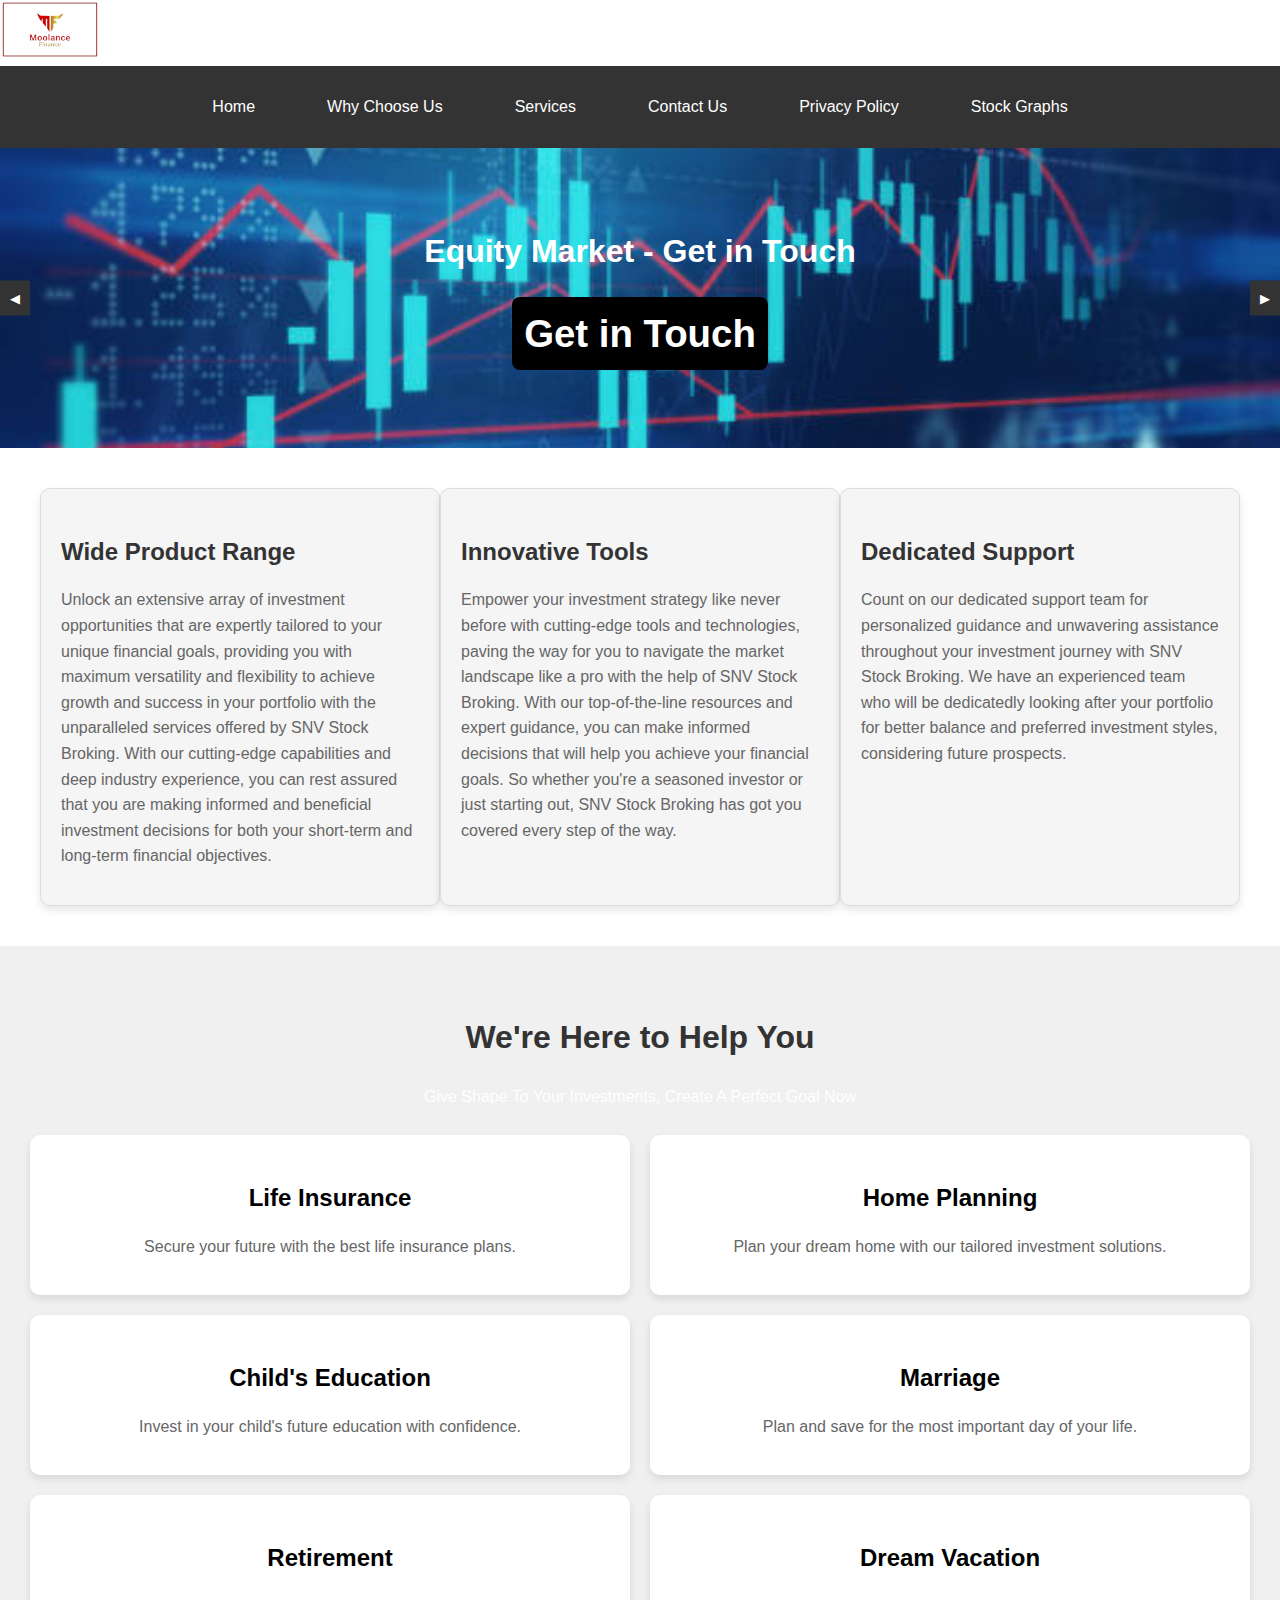
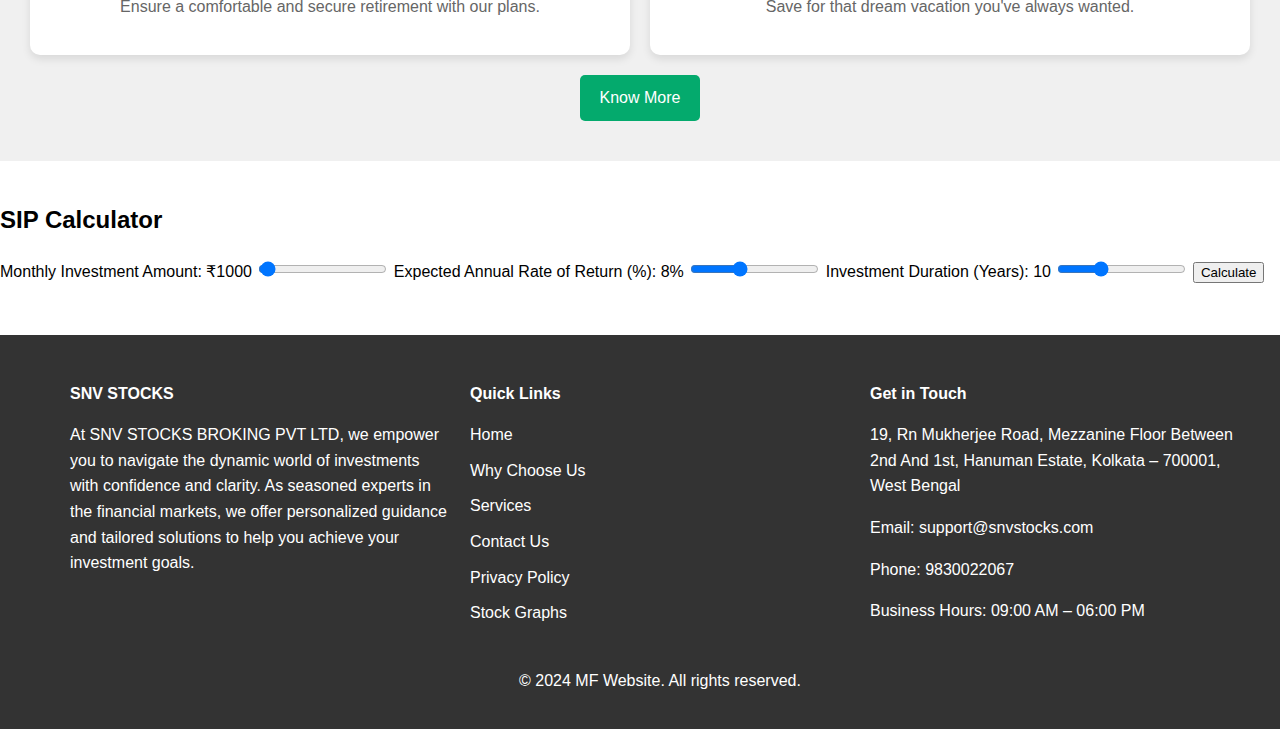
==== index.html @ a6ab87f5 "Add files via upload" ====
<!DOCTYPE html>
<html lang="en">
<head>
    <meta charset="UTF-8">
    <meta name="viewport" content="width=device-width, initial-scale=1.0">
    <title>MF Website - Home</title>
    <link rel="stylesheet" href="css/styles.css">
    <style>
        /* Remove any padding/margin from the body and main content */
        body, html {
            margin: 0;
            padding: 0;
        }

        /* Navigation styling */
        nav ul {
            list-style-type: none;
            margin: 0;
            padding: 0;
            display: flex;
            justify-content: center;
            background-color: #333;
        }

        nav ul li {
            padding: 14px 20px;
        }

        nav ul li a {
            color: white;
            text-decoration: none;
            font-size: 16px;
        }

        nav ul li a:hover {
            background-color: #575757;
        }

        /* Carousel section - Full width and right below the navbar */
        .carousel {
            position: relative;
            background-image: url('IMAGES/home_page_image.jpg');
            background-size: cover; /* Ensure the image covers the entire carousel */
            background-position: center; /* Center the image */
            width: 100%;
            height: 300px; /* Height remains unchanged */
            color: white;
            text-align: center;
            display: flex;
            justify-content: center;
            align-items: center;
            font-size: 2em;
            margin: 0; /* Ensures there's no margin between carousel and navbar */
            padding: 0;
            font-weight: bold;
        }

        .carousel-content {
            display: none;
            width: 100%;
            text-align: center;
            background-color: rgba(0, 0, 0, 0);
        }

        .carousel-content.active {
            display: block;
        }

        /* Buttons for carousel navigation */
        .carousel-button {
            position: absolute;
            top: 50%;
            transform: translateY(-50%);
            background-color: #333;
            color: white;
            border: none;
            padding: 10px;
            cursor: pointer;
        }

        .carousel-button.prev {
            left: 0;
        }

        .carousel-button.next {
            right: 0;
        }

        /* Get in touch button styling */
        .get-in-touch-btn {
            display: inline-block;
            margin-top: 20px;
            padding: 6px 12px;
            background-color: black;
            color: white;
            text-decoration: none;
            font-size: 1.2em;
            border-radius: 8px;
            transition: background-color 0.3s ease;
        }

        .get-in-touch-btn:hover {
            background-color: #028a57;
        }

        /* Feature boxes below the carousel */
        .feature-boxes {
            display: flex;
            justify-content: space-between;
            margin: 40px auto;
            padding: 0 20px;
            max-width: 1200px; /* Set the maximum width for better alignment */
        }

        .feature-boxes .box {
            background-color: #f5f5f5;
            border: 1px solid #ddd;
            border-radius: 10px;
            padding: 20px;
            width: 30%;
            box-shadow: 0 4px 8px rgba(0, 0, 0, 0.1);
            transition: transform 0.3s ease;
        }

        .feature-boxes .box:hover {
            transform: translateY(-5px);
        }

        .feature-boxes h3 {
            font-size: 1.5em;
            color: #333;
            margin-bottom: 15px;
        }

        .feature-boxes p {
            font-size: 1em;
            line-height: 1.6;
            color: #666;
        }

        /* New section for investment goals */
        .investment-goals {
            text-align: center;
            background-color: #f0f0f0;
            padding: 40px 20px;
            margin: 40px auto;
        }

        .investment-goals h2 {
            font-size: 2em;
            margin-bottom: 20px;
            color: #333;
        }

        .goals-list {
            display: flex;
            justify-content: space-around;
            flex-wrap: wrap;
        }

        .goals-list div {
            flex: 1 1 30%;
            background-color: white;
            border-radius: 10px;
            margin: 10px;
            padding: 20px;
            box-shadow: 0 4px 8px rgba(0, 0, 0, 0.1);
        }

        .goals-list div:hover {
            transform: translateY(-5px);
        }

        .goals-list h3 {
            font-size: 1.5em;
            margin-bottom: 10px;
        }

        .goals-list p {
            font-size: 1em;
            color: #666;
        }

        .know-more-btn {
            display: inline-block;
            margin-top: 10px;
            padding: 10px 20px;
            background-color: #04AA6D;
            color: white;
            text-decoration: none;
            border-radius: 5px;
            transition: background-color 0.3s ease;
        }

        .know-more-btn:hover {
            background-color: #028a57;
        }

            /* Footer styling */
footer {
    background-color: #333;
    color: white; /* Set footer text color to white */
    padding: 20px;
    text-align: center;
    position: relative;
    width: 100%;
    margin-top: 50px; /* Add spacing above the footer */
}

.footer-container {
    display: flex;
    justify-content: space-between;
    flex-wrap: wrap;
    max-width: 1200px;
    margin: 0 auto;
}

.footer-about, .footer-quick-links, .footer-contact {
    flex: 1;
    min-width: 250px;
    margin: 10px;
    text-align: left;
}

.footer-about p {
    margin-bottom: 10px;
}

.footer-quick-links ul {
    list-style-type: none;
    padding: 0;
}

.footer-quick-links ul li {
    margin-bottom: 10px;
}

.footer-quick-links ul li a {
    color: white; /* Ensure links in the footer are white */
    text-decoration: none;
}

.footer-quick-links ul li a:hover {
    text-decoration: underline;
}

.footer-contact a {
    color: white; /* Ensure links in the footer are white */
    text-decoration: none;
}

.footer-contact a:hover {
    text-decoration: underline;
}

header {
  display: flex;
  flex-direction: column; /* Stack children vertically */
  align-items: flex-start; /* Align items to the left */
  padding: 0px; /* Optional: add some padding */
}

.logo {
  margin-bottom: 0; /* Space between logo and nav */
}

.logo img {
  width: 100px; /* Adjust logo size */
  height: auto; /* Maintain aspect ratio */
}

        
/* Adjust for small screens */
@media (max-width: 768px) {
    .footer-container {
        flex-direction: column;
        align-items: center;
    }
}

    </style>
</head>
<body>
    <header>
        <div class="logo">
        <img src="/IMAGES/images.jpg" alt="Logo"> <!-- Adjust height as needed -->
        </div>   
        <nav>
            <ul>
                <li><a href="index.html">Home</a></li>
                <li><a href="why-choose-us.html">Why Choose Us</a></li>
                <li><a href="services.html">Services</a></li>
                <li><a href="contact.html">Contact Us</a></li>
                <li><a href="privacy-policy.html">Privacy Policy</a></li>
                <li><a href="graphs.html">Stock Graphs</a></li>
            </ul>
        </nav>
    </header>

    <!-- Carousel -->
    <div class="carousel">
        <div class="carousel-content active">
            Equity Market - Get in Touch
            <br>
            <a href="contact.html" class="get-in-touch-btn">Get in Touch</a>
        </div>
        <div class="carousel-content">
            Bond Market - Get in Touch
            <br>
            <a href="contact.html" class="get-in-touch-btn">Get in Touch</a>
        </div>
        <div class="carousel-content">
            Mutual Fund - Get in Touch
            <br>
            <a href="contact.html" class="get-in-touch-btn">Get in Touch</a>
        </div>
        <div class="carousel-content">
            Let's Build Wealth - Get in Touch
            <br>
            <a href="contact.html" class="get-in-touch-btn">Get in Touch</a>
        </div>
        <button class="carousel-button prev" onclick="prevSlide()">&#9664;</button>
        <button class="carousel-button next" onclick="nextSlide()">&#9654;</button>
    </div>

    <!-- Feature Boxes -->
    <div class="feature-boxes">
        <div class="box">
            <h3>Wide Product Range</h3>
            <p>Unlock an extensive array of investment opportunities that are expertly tailored to your unique financial goals, providing you with maximum versatility and flexibility to achieve growth and success in your portfolio with the unparalleled services offered by SNV Stock Broking. With our cutting-edge capabilities and deep industry experience, you can rest assured that you are making informed and beneficial investment decisions for both your short-term and long-term financial objectives.</p>
        </div>
        <div class="box">
            <h3>Innovative Tools</h3>
            <p>Empower your investment strategy like never before with cutting-edge tools and technologies, paving the way for you to navigate the market landscape like a pro with the help of SNV Stock Broking. With our top-of-the-line resources and expert guidance, you can make informed decisions that will help you achieve your financial goals. So whether you're a seasoned investor or just starting out, SNV Stock Broking has got you covered every step of the way.</p>
        </div>
        <div class="box">
            <h3>Dedicated Support</h3>
            <p>Count on our dedicated support team for personalized guidance and unwavering assistance throughout your investment journey with SNV Stock Broking. We have an experienced team who will be dedicatedly looking after your portfolio for better balance and preferred investment styles, considering future prospects.</p>
        </div>
    </div>

    <!-- New Investment Goals Section -->
    <div class="investment-goals">
        <h2>We're Here to Help You</h2>
        <p>Give Shape To Your Investments, Create A Perfect Goal Now</p>
        <div class="goals-list">
            <div>
                <h3>Life Insurance</h3>
                <p>Secure your future with the best life insurance plans.</p>
            </div>
            <div>
                <h3>Home Planning</h3>
                <p>Plan your dream home with our tailored investment solutions.</p>
            </div>
            <div>
                <h3>Child's Education</h3>
                <p>Invest in your child's future education with confidence.</p>
            </div>
            <div>
                <h3>Marriage</h3>
                <p>Plan and save for the most important day of your life.</p>
            </div>
            <div>
                <h3>Retirement</h3>
                <p>Ensure a comfortable and secure retirement with our plans.</p>
            </div>
            <div>
                <h3>Dream Vacation</h3>
                <p>Save for that dream vacation you've always wanted.</p>
            </div>
        </div>
        <a href="contact.html" class="know-more-btn">Know More</a>
    </div>

    <!-- SIP Calculator -->
    <div class="sip-calculator">
        <h2>SIP Calculator</h2>
        <form id="sip-form">
            <label for="amount">Monthly Investment Amount: ₹<span id="amount-value">1000</span></label>
            <input type="range" id="amount" min="500" max="50000" value="1000" step="100" oninput="updateAmountValue()" required>

            <label for="rate">Expected Annual Rate of Return (%): <span id="rate-value">8</span>%</label>
            <input type="range" id="rate" min="1" max="20" value="8" step="0.1" oninput="updateRateValue()" required>

            <label for="years">Investment Duration (Years): <span id="years-value">10</span></label>
            <input type="range" id="years" min="1" max="30" value="10" step="1" oninput="updateYearsValue()" required>

            <button type="button" onclick="calculateSIP()">Calculate</button>
            <div class="result" id="sip-result"></div>
        </form>
    </div>

    <!-- Footer -->
<footer>
    <div class="footer-container">
        <div class="footer-about">
            <p><strong>SNV STOCKS</strong></p>
            <p>At SNV STOCKS BROKING PVT LTD, we empower you to navigate the dynamic world of investments with confidence and clarity. As seasoned experts in the financial markets, we offer personalized guidance and tailored solutions to help you achieve your investment goals.</p>
        </div>
        <div class="footer-quick-links">
            <p><strong>Quick Links</strong></p>
            <ul>
                <li><a href="index.html">Home</a></li>
                <li><a href="why-choose-us.html">Why Choose Us</a></li>
                <li><a href="services.html">Services</a></li>
                <li><a href="contact.html">Contact Us</a></li>
                <li><a href="privacy-policy.html">Privacy Policy</a></li>
                <li><a href="graphs.html">Stock Graphs</a></li>
            </ul>
        </div>
        <div class="footer-contact">
            <p><strong>Get in Touch</strong></p>
            <p>19, Rn Mukherjee Road, Mezzanine Floor Between 2nd And 1st, Hanuman Estate, Kolkata – 700001, West Bengal</p>
            <p>Email: <a href="mailto:support@snvstocks.com">support@snvstocks.com</a></p>
            <p>Phone: <a href="tel:9830022067">9830022067</a></p>
            <p>Business Hours: 09:00 AM – 06:00 PM</p>
        </div>
    </div>
    <p>&copy; 2024 MF Website. All rights reserved.</p>
</footer>

    <script>
        function updateAmountValue() {
            document.getElementById('amount-value').innerText = document.getElementById('amount').value;
        }

        function updateRateValue() {
            document.getElementById('rate-value').innerText = document.getElementById('rate').value;
        }

        function updateYearsValue() {
            document.getElementById('years-value').innerText = document.getElementById('years').value;
        }

        function calculateSIP() {
            const amount = parseFloat(document.getElementById('amount').value);
            const rate = parseFloat(document.getElementById('rate').value) / 100 / 12;
            const years = parseInt(document.getElementById('years').value);
            const months = years * 12;

            let futureValue = 0;
            for (let i = 0; i < months; i++) {
                futureValue = (futureValue + amount) * (1 + rate);
            }

            document.getElementById('sip-result').innerHTML = `Future Value: ₹${futureValue.toFixed(2)}`;
        }

        // Carousel functionality
        let slideIndex = 0;

        function showSlide(index) {
            const slides = document.getElementsByClassName('carousel-content');
            if (index >= slides.length) slideIndex = 0;
            if (index < 0) slideIndex = slides.length - 1;
            for (let slide of slides) {
                slide.classList.remove('active');
            }
            slides[slideIndex].classList.add('active');
        }

        function nextSlide() {
            showSlide(++slideIndex);
        }

        function prevSlide() {
            showSlide(--slideIndex);
        }

        // Initialize carousel
        showSlide(slideIndex);
        setInterval(nextSlide, 5000); // Change slide every 5 seconds
    </script>
</body>
</html>
---- css/styles.css ----
body {
  font-family: Arial, sans-serif;
  margin: 0;
  padding: 0;
  line-height: 1.6;
  background-color: white;
}

.qqw {
  /* background-image: url('../images/second_bg.jpg'); */
  
  /* Center the background */
  background-position: center;
  
  /* Make sure the image doesn't repeat */
  background-repeat: no-repeat;
  
  /* Scale the image to cover the entire background */
  background-size: cover;
  
  /* Ensure the whole viewport is used */
  height: 100vh;
  margin: 0;
}

nav {
  padding-top: 0px;
  width: 100%;
}

nav ul {
  list-style-type: none;
  margin: 0;
  padding: 0;
  overflow: hidden;
  background-color: #2813cb; /* Dark background for navigation */
}

nav ul li {
  float: left;
}

nav ul li a {
  display: block;
  color: white;
  text-align: center;
  padding: 14px 16px;
  text-decoration: none;
}

nav li a:hover:not(.active) {
  background-color: #111;
}

.active {
  background-color: #04AA6D;
}


@keyframes scrollText {
  0% {
    right: 100%;  /* Start outside the right edge */
  }
  100% {
    right: 0%;  /* Move completely to the left */
  }
}

/* Logo styles to position it above the nav bar */

header {
    display: flex;
    flex-direction: column; /* Stack children vertically */
    align-items: center; /* Center the logo and navbar */
}


/* Main content styling */
main {
  padding: 20px;
  color: white;
}

/* Footer styling */
footer {
  background-color: black;
  color: #fff;
  text-align: center;
  padding: 10px;
  position: fixed;
  bottom: 0;
  width: 100%;
}

p {
  color: white;
}
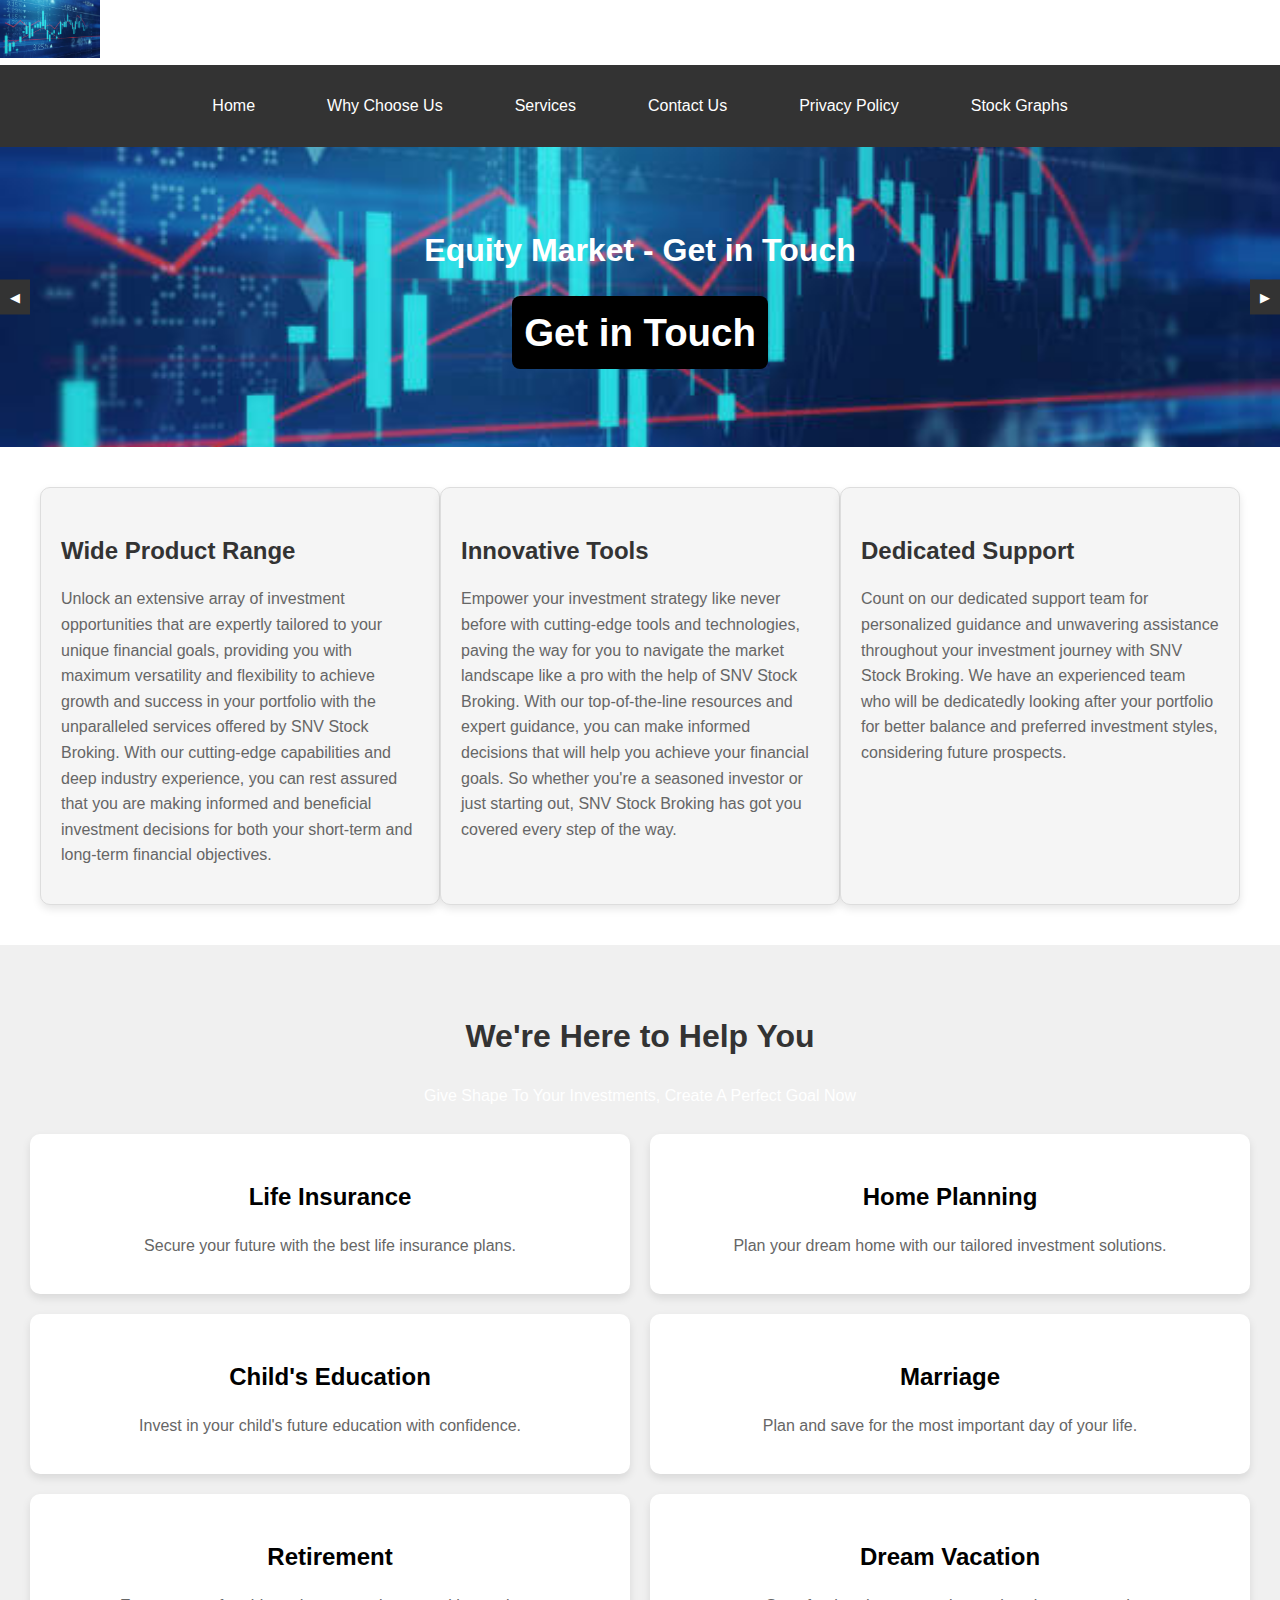
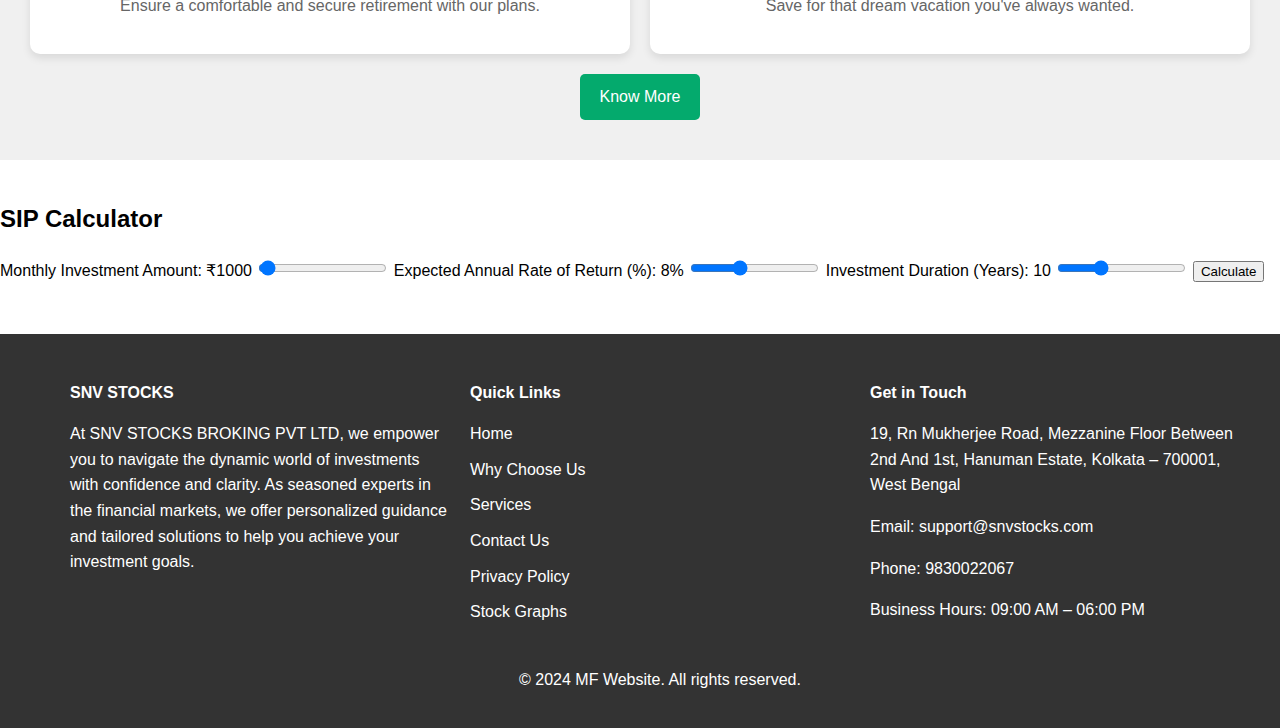
==== commit 59b3d740: "Update index.html" ====
--- a/index.html
+++ b/index.html
@@ -283,7 +283,7 @@
 <body>
     <header>
         <div class="logo">
-        <img src="/IMAGES/images.jpg" alt="Logo"> <!-- Adjust height as needed -->
+        <img src="/IMAGES/home_page_image.jpg" alt="Logo"> <!-- Adjust height as needed -->
         </div>   
         <nav>
             <ul>
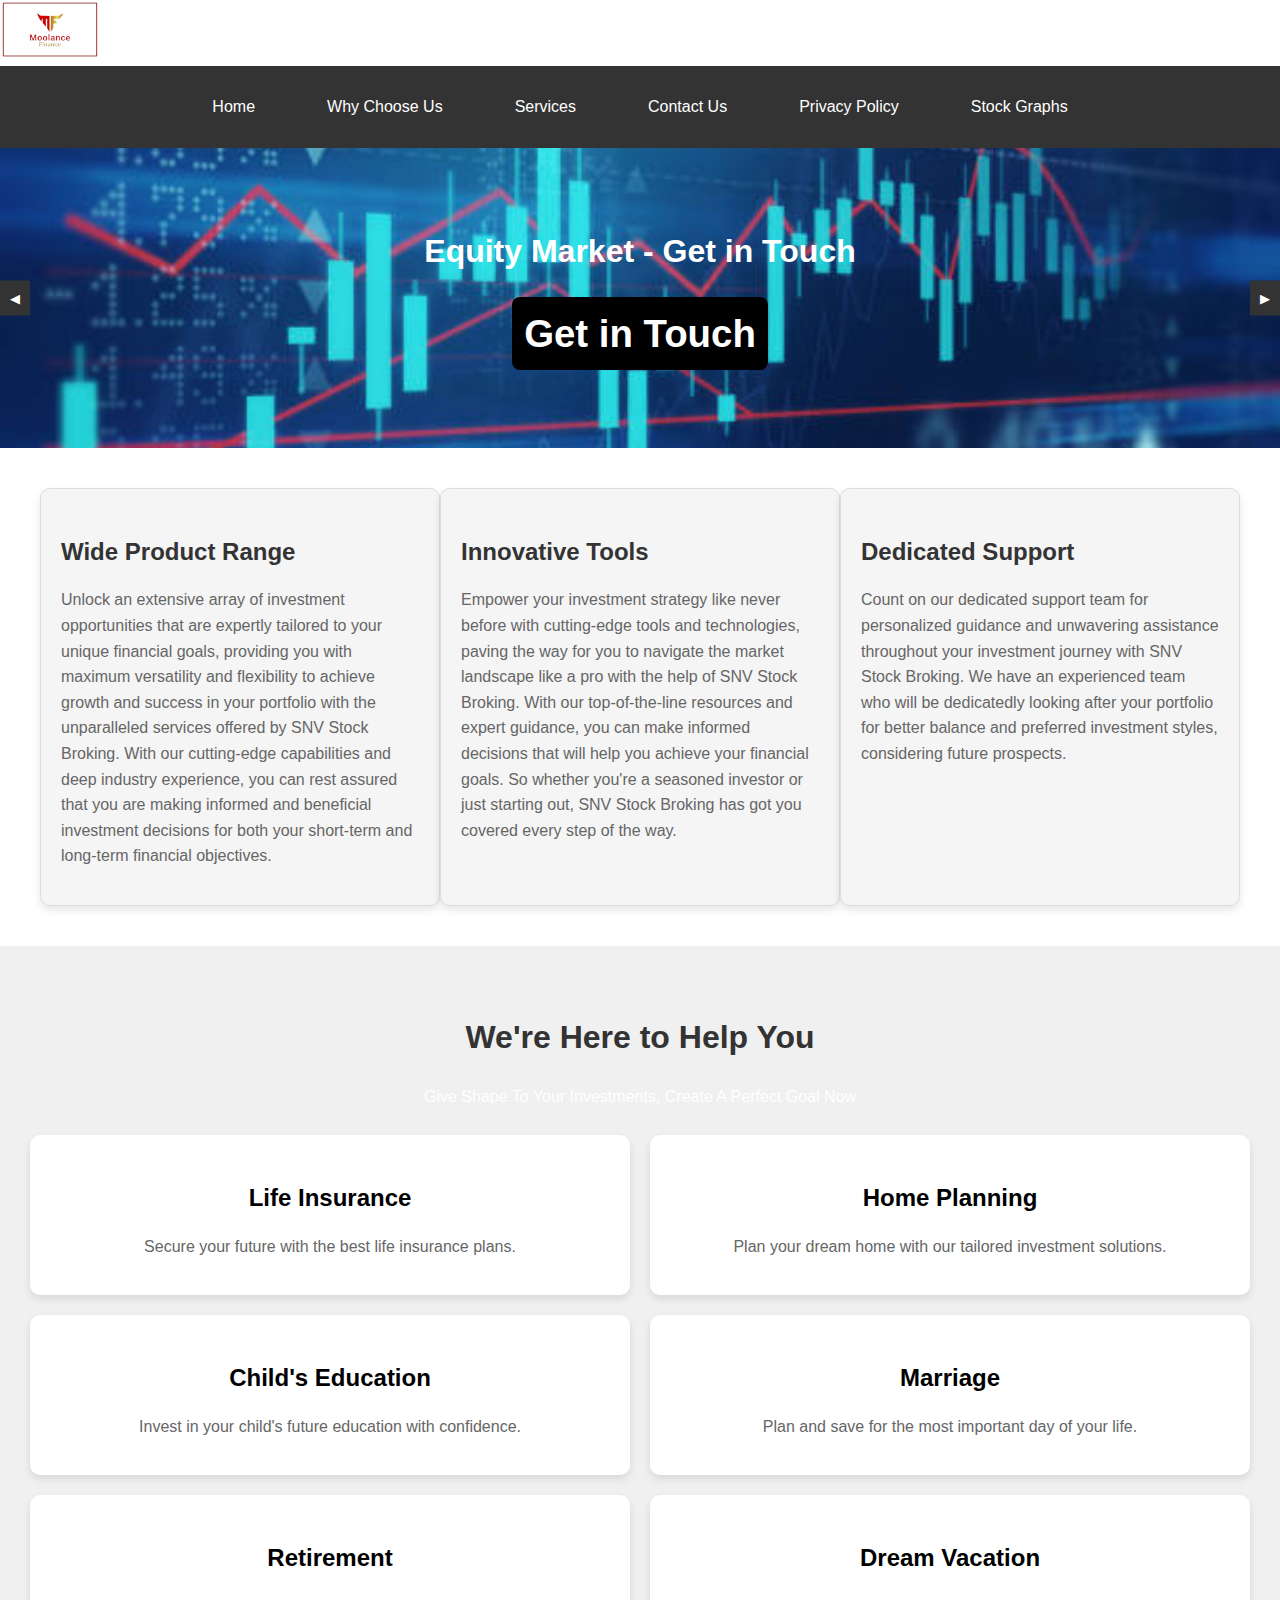
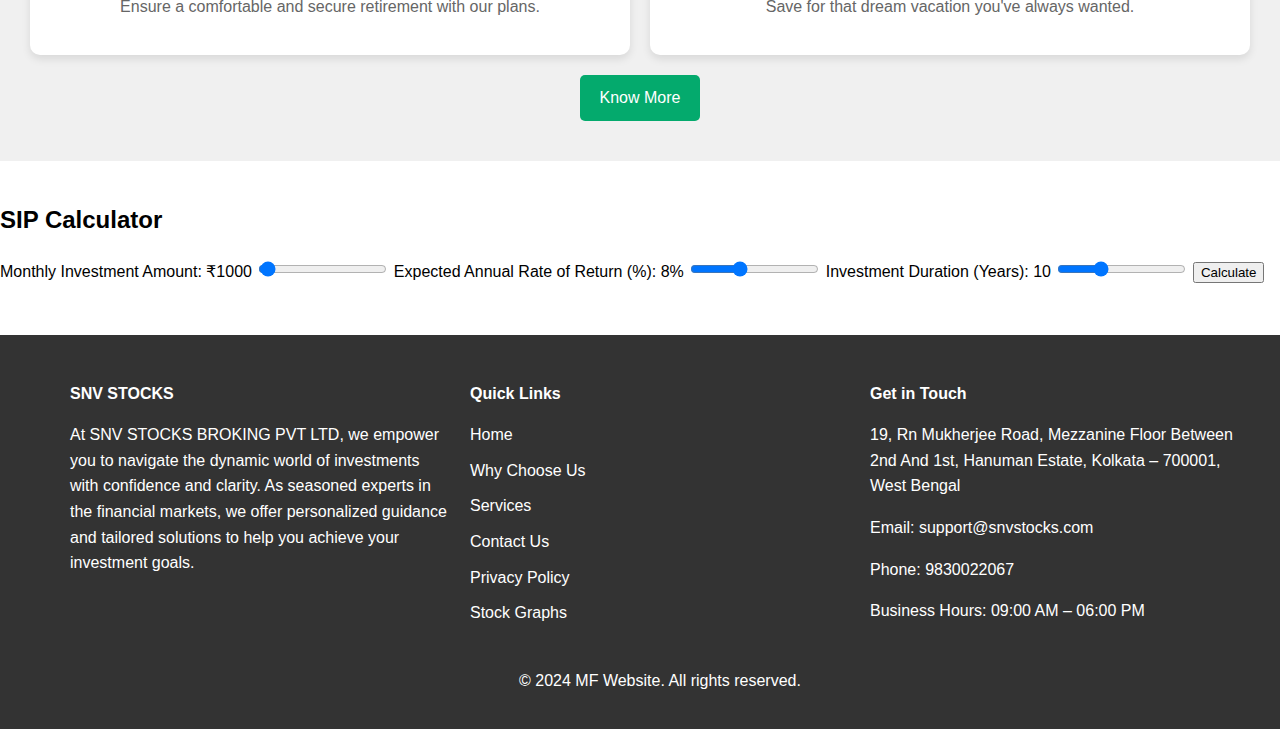
==== commit 7544c5ab: "Update index.html" ====
--- a/index.html
+++ b/index.html
@@ -283,7 +283,7 @@
 <body>
     <header>
         <div class="logo">
-        <img src="/IMAGES/home_page_image.jpg" alt="Logo"> <!-- Adjust height as needed -->
+        <img src="IMAGES/images.jpg" alt="Logo"> <!-- Adjust height as needed -->
         </div>   
         <nav>
             <ul>
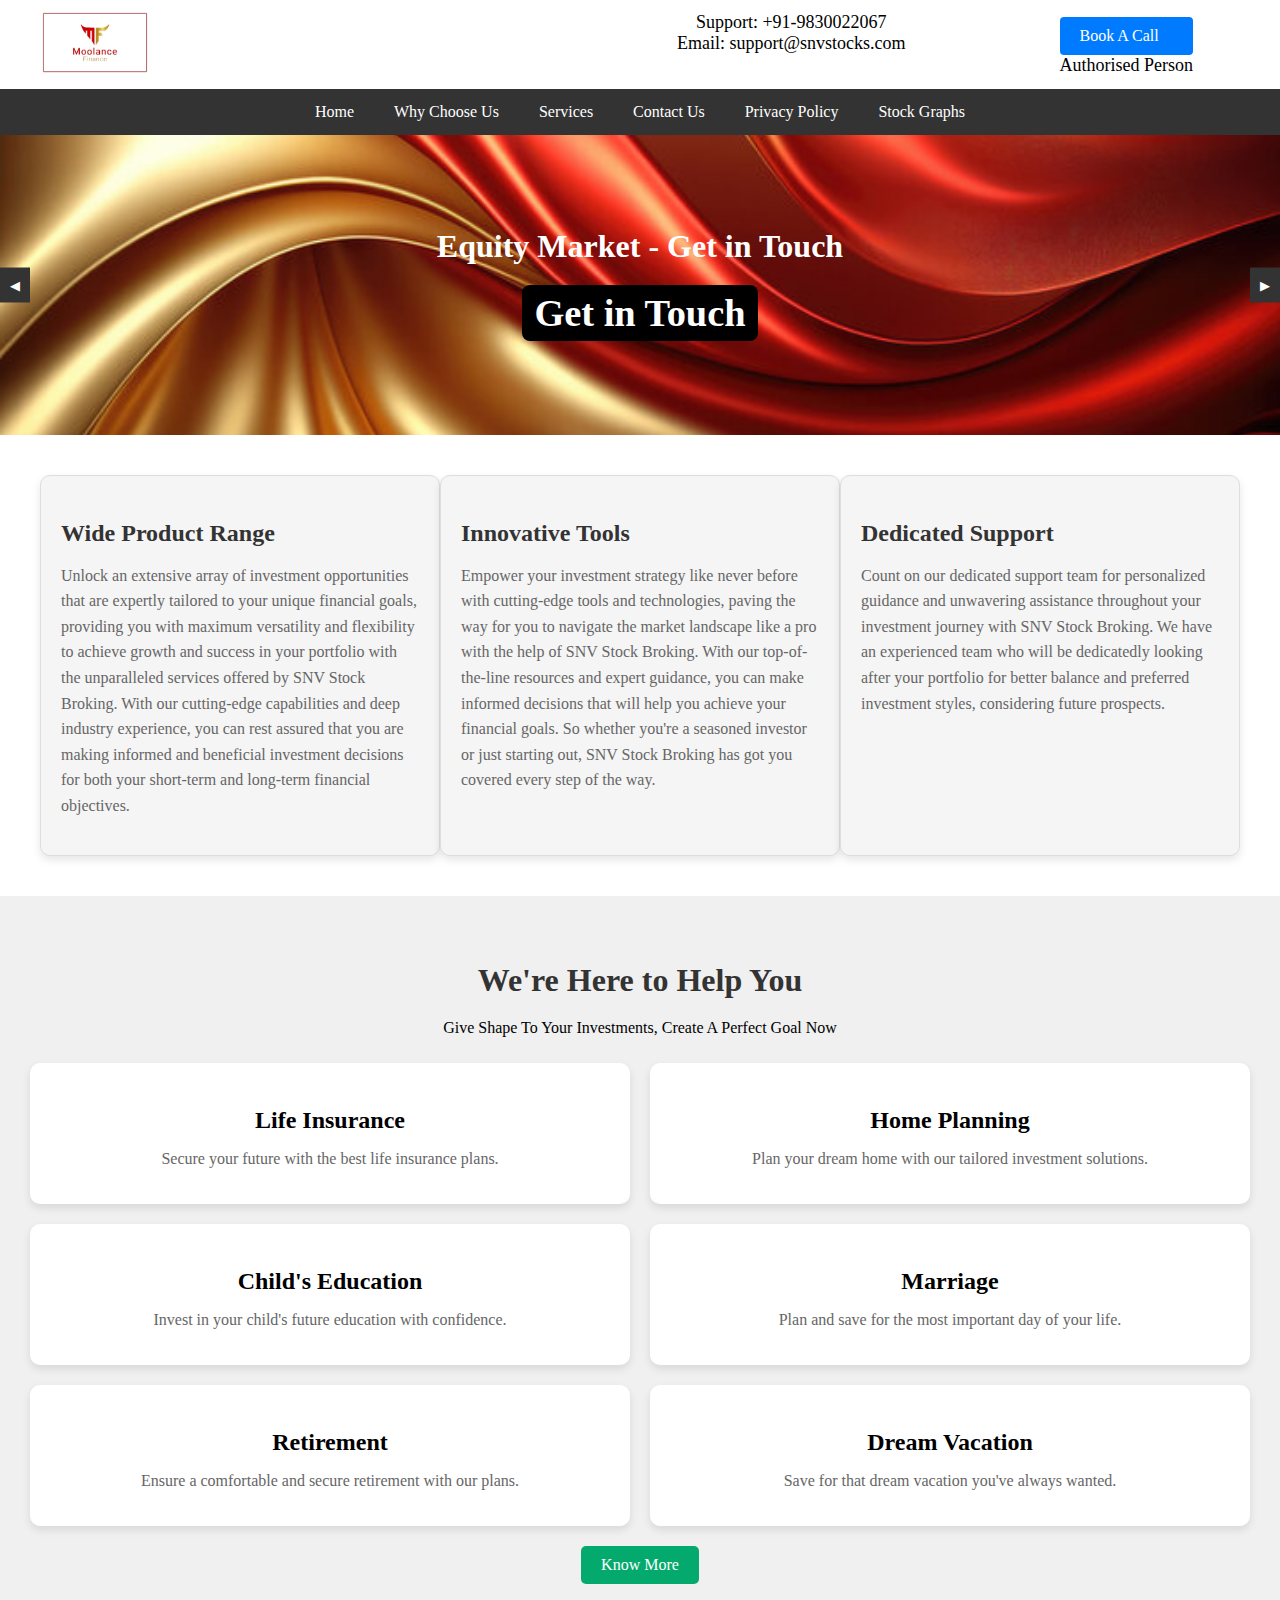
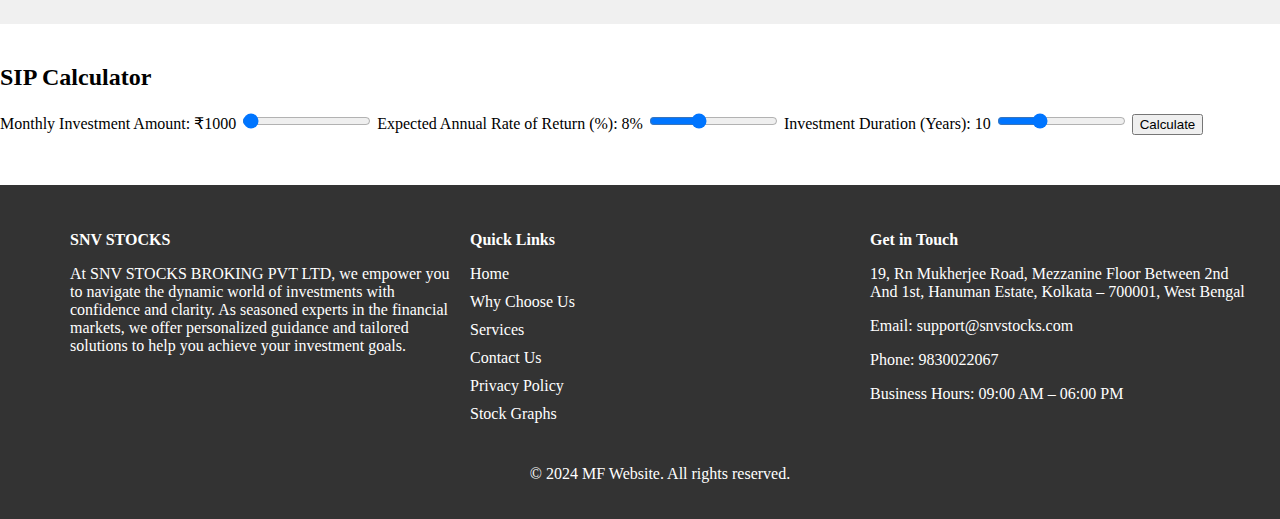
==== commit 359d7350: "making golden" ====
--- a/index.html
+++ b/index.html
@@ -254,37 +254,98 @@
 }
 
 header {
-  display: flex;
-  flex-direction: column; /* Stack children vertically */
-  align-items: flex-start; /* Align items to the left */
-  padding: 0px; /* Optional: add some padding */
+    display: flex; /* Use flexbox for the header */
+    align-items: center; /* Center items vertically */
+    padding: 10px; /* Add padding for aesthetics */
+    width: 100%; /* Ensure header spans the full width */
+    box-sizing: border-box; /* Include padding in width calculation */
 }
 
 .logo {
-  margin-bottom: 0; /* Space between logo and nav */
+    margin-right: 450px; /* Push the logo slightly to the right */
+    margin-left: 30px;
 }
 
 .logo img {
-  width: 100px; /* Adjust logo size */
-  height: auto; /* Maintain aspect ratio */
-}
-
-        
-/* Adjust for small screens */
-@media (max-width: 768px) {
-    .footer-container {
-        flex-direction: column;
-        align-items: center;
-    }
-}
-
+    width: 110px; /* Maintain original logo width */
+    height: auto; /* Maintain aspect ratio */
+}
+
+.contact-info {
+    display: flex; /* Use flexbox for contact info to align elements */
+    flex-grow: 1; /* Allow contact info to grow to fill space */
+    justify-content: space-around; /* Evenly space child elements */
+}
+
+.contact-details {
+    display: flex; /* Use flexbox for contact details */
+    flex-direction: column; /* Stack contact details vertically */
+    align-items: center; /* Center items horizontally */
+}
+
+.contact-info p {
+    margin: 0; /* No margin for paragraph */
+    font-size: 18px; /* Font size */
+}
+
+.call-info {
+    display: flex; /* Align button and text in a row */
+    flex-direction: column; /* Stack button and text vertically */
+    align-items: right; /* Center items horizontally */
+}
+
+.call-button {
+    display: inline-block; /* Ensure it behaves like a block element */
+    background-color: #007bff; /* Button color */
+    color: white; /* Text color */
+    text-decoration: none; /* Remove underline from anchor */
+    border: none; /* No border */
+    padding: 10px 20px; /* Padding for button */
+    cursor: pointer; /* Pointer on hover */
+    margin-top: 5px; /* Space above the button */
+    border-radius: 4px; /* Optional: add border radius for rounded corners */
+}
+
+.call-button:hover {
+    background-color: #0056b3; /* Darker blue on hover */
+}
+
+
+        /* Adjust for small screens */
+        @media (max-width: 768px) {
+            header {
+                flex-direction: column;
+                align-items: center;
+            }
+
+            .contact-info {
+                text-align: center;
+                margin-top: 10px;
+            }
+
+            .footer-container {
+                flex-direction: column;
+                align-items: center;
+            }
+        }
     </style>
 </head>
 <body>
     <header>
         <div class="logo">
-        <img src="IMAGES/images.jpg" alt="Logo"> <!-- Adjust height as needed -->
-        </div>   
+            <img src="IMAGES/images.jpg" alt="Logo">
+        </div>
+        <div class="contact-info">
+            <div class="contact-details">
+                <p>Support: +91-9830022067</p>
+                <p>Email: support@snvstocks.com</p>
+            </div>
+            <div class="call-info">
+                <a href="contact.html" class="call-button">Book A Call</a>
+                <p>Authorised Person</p>
+            </div>
+        </div>
+    </header>
         <nav>
             <ul>
                 <li><a href="index.html">Home</a></li>
@@ -295,7 +356,7 @@
                 <li><a href="graphs.html">Stock Graphs</a></li>
             </ul>
         </nav>
-    </header>
+    
 
     <!-- Carousel -->
     <div class="carousel">
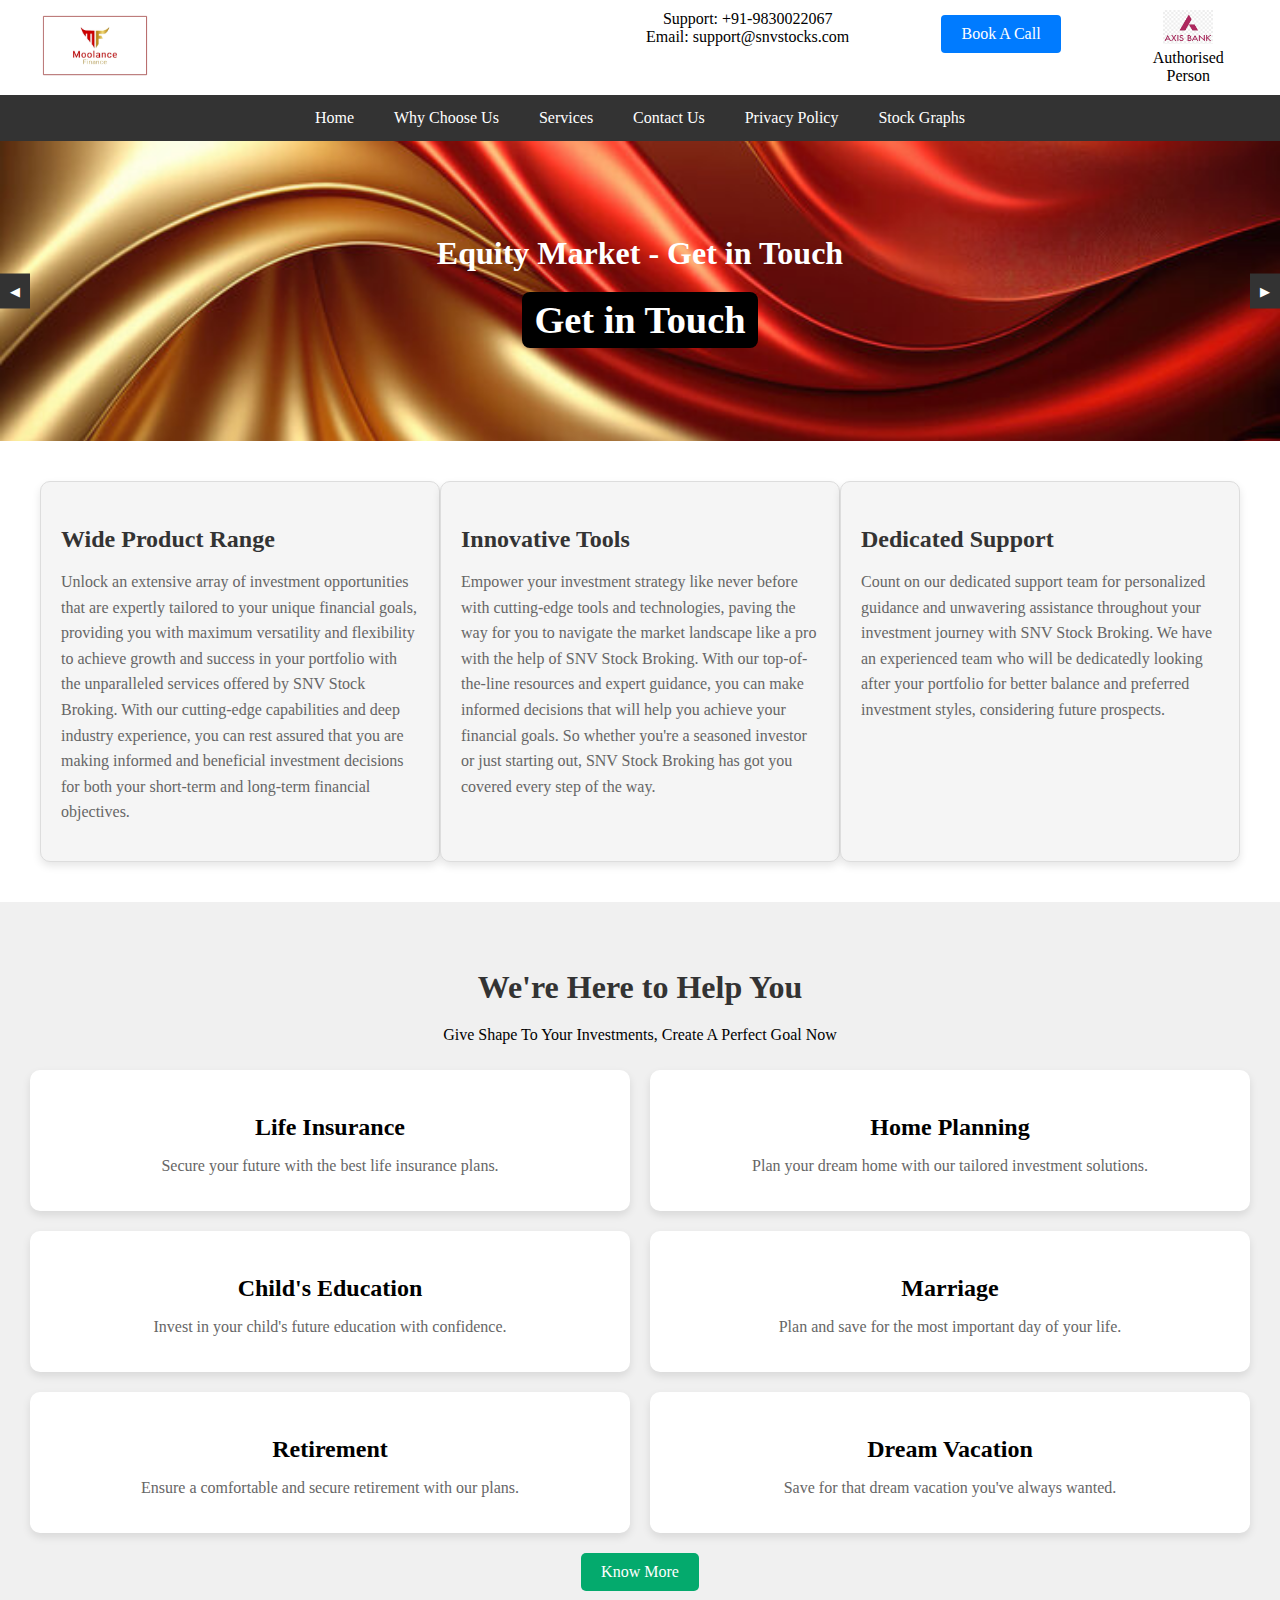
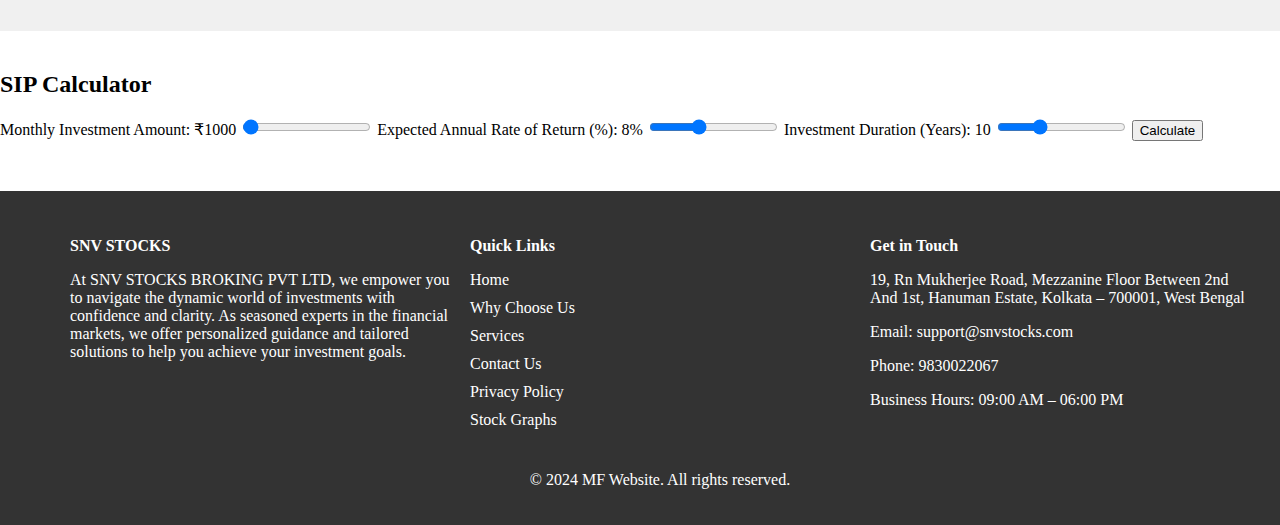
==== commit a6df07cd: "fixing top header" ====
--- a/index.html
+++ b/index.html
@@ -285,7 +285,7 @@
 
 .contact-info p {
     margin: 0; /* No margin for paragraph */
-    font-size: 18px; /* Font size */
+    font-size: 16px; /* Font size */
 }
 
 .call-info {
@@ -310,6 +310,20 @@
     background-color: #0056b3; /* Darker blue on hover */
 }
 
+/* Axis Bank logo styling */
+.axis-logo {
+    width: 50px; /* Set the size of the Axis Bank logo */
+    height: auto; /* Maintain aspect ratio */
+    margin-bottom: 5px; /* Add some spacing below the logo */
+}
+
+/* Authorised person text styling */
+.authorised-person {
+    display: flex;
+    flex-direction: column; /* Stack logo and text vertically */
+    align-items: center; /* Center align the items */
+}
+
 
         /* Adjust for small screens */
         @media (max-width: 768px) {
@@ -342,8 +356,13 @@
             </div>
             <div class="call-info">
                 <a href="contact.html" class="call-button">Book A Call</a>
-                <p>Authorised Person</p>
-            </div>
+            </div>
+                <div class="authorised-person">
+                    <img src="IMAGES/axis_bank.png" alt="Axis Bank Logo" class="axis-logo">
+                    <p>Authorised</p>
+                    <p>Person</p>
+                </div>
+            
         </div>
     </header>
         <nav>
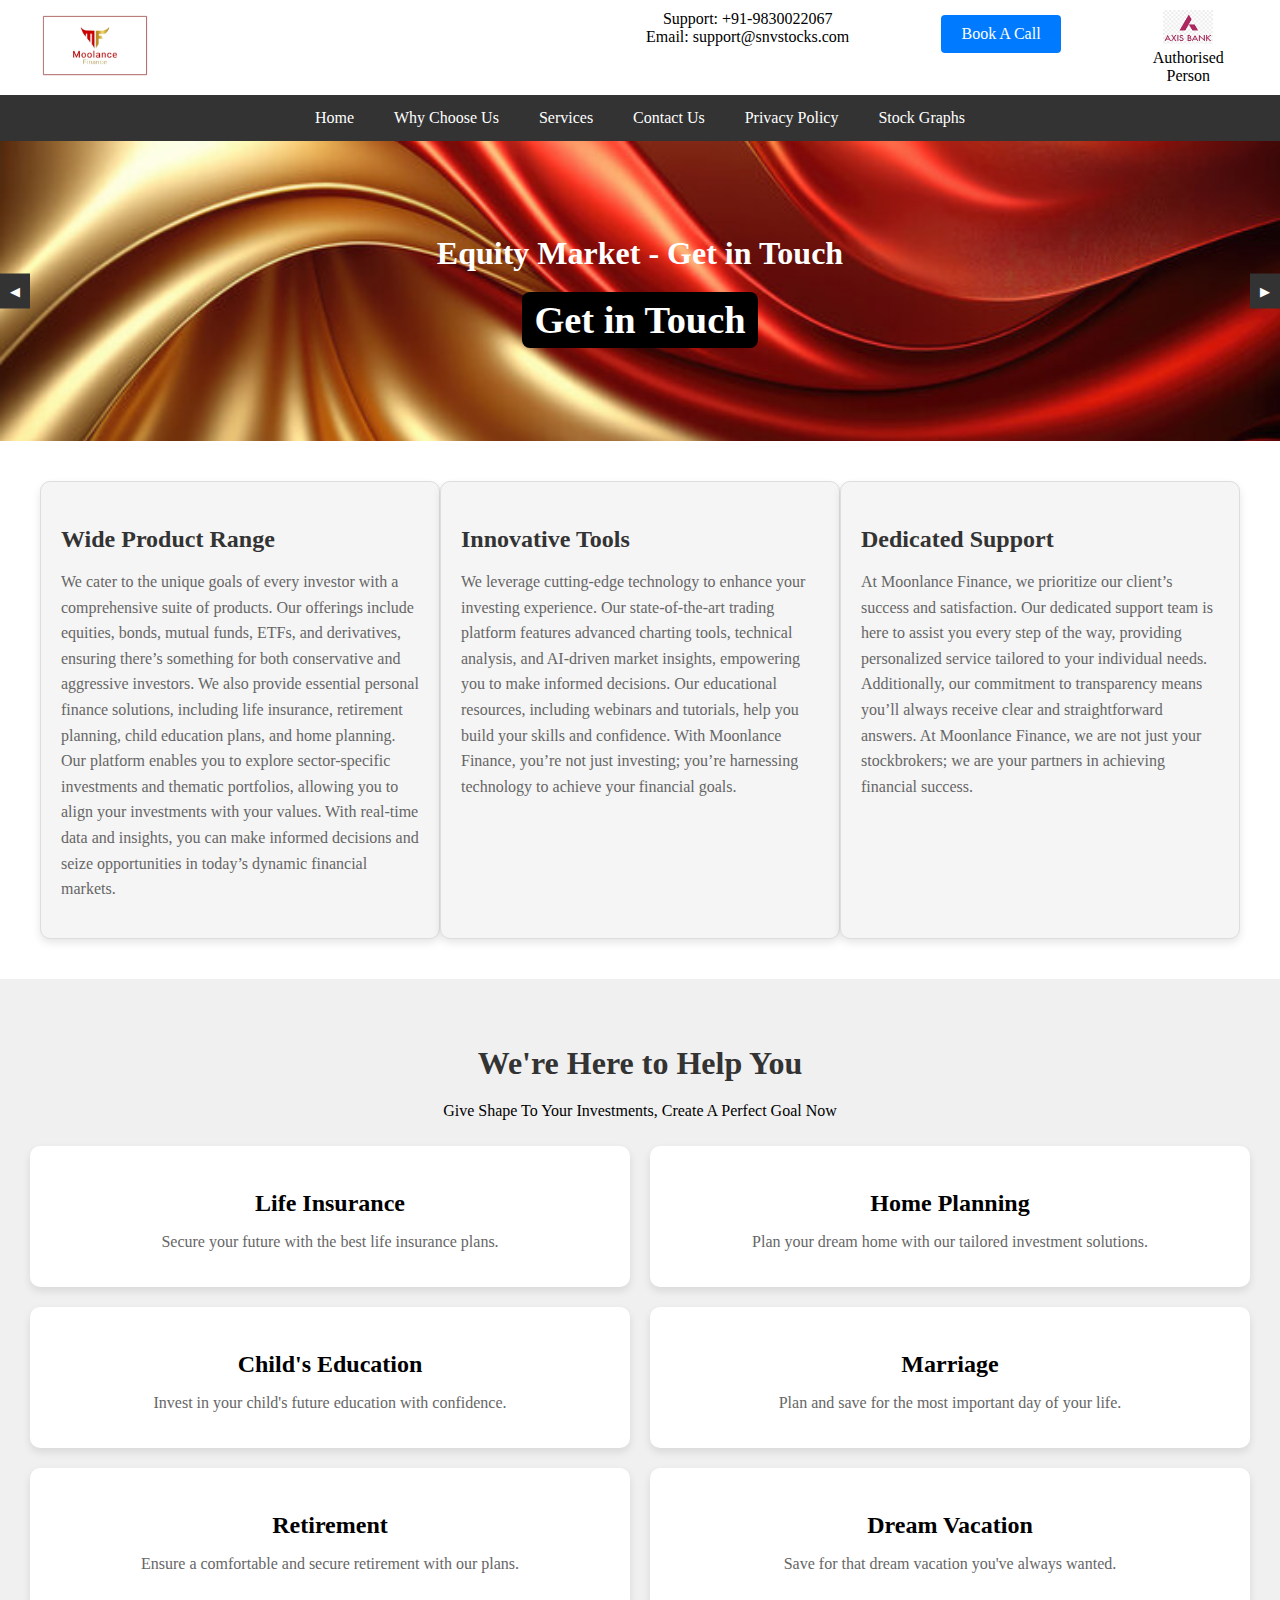
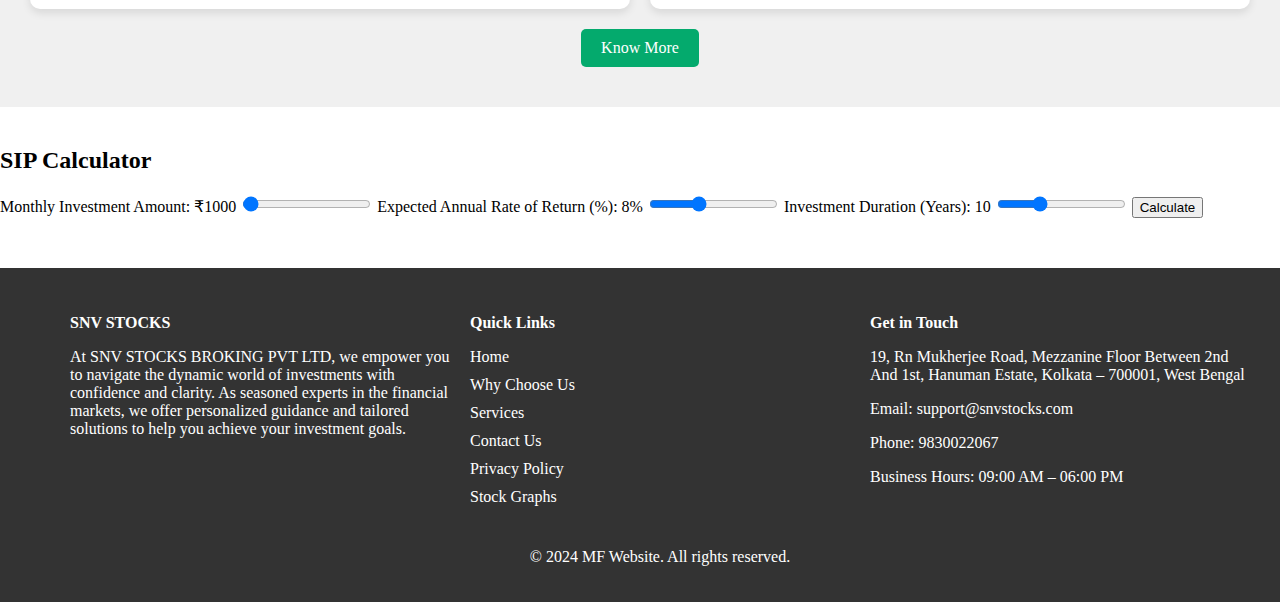
==== commit 0cedf0fa: "some of the things they sent about themselves in index page" ====
--- a/index.html
+++ b/index.html
@@ -407,15 +407,15 @@
     <div class="feature-boxes">
         <div class="box">
             <h3>Wide Product Range</h3>
-            <p>Unlock an extensive array of investment opportunities that are expertly tailored to your unique financial goals, providing you with maximum versatility and flexibility to achieve growth and success in your portfolio with the unparalleled services offered by SNV Stock Broking. With our cutting-edge capabilities and deep industry experience, you can rest assured that you are making informed and beneficial investment decisions for both your short-term and long-term financial objectives.</p>
+            <p>We cater to the unique goals of every investor with a comprehensive suite of products. Our offerings include equities, bonds, mutual funds, ETFs, and derivatives, ensuring there’s something for both conservative and aggressive investors. We also provide essential personal finance solutions, including life insurance, retirement planning, child education plans, and home planning. Our platform enables you to explore sector-specific investments and thematic portfolios, allowing you to align your investments with your values. With real-time data and insights, you can make informed decisions and seize opportunities in today’s dynamic financial markets.</p>
         </div>
         <div class="box">
             <h3>Innovative Tools</h3>
-            <p>Empower your investment strategy like never before with cutting-edge tools and technologies, paving the way for you to navigate the market landscape like a pro with the help of SNV Stock Broking. With our top-of-the-line resources and expert guidance, you can make informed decisions that will help you achieve your financial goals. So whether you're a seasoned investor or just starting out, SNV Stock Broking has got you covered every step of the way.</p>
+            <p>We leverage cutting-edge technology to enhance your investing experience. Our state-of-the-art trading platform features advanced charting tools, technical analysis, and AI-driven market insights, empowering you to make informed decisions. Our educational resources, including webinars and tutorials, help you build your skills and confidence. With Moonlance Finance, you’re not just investing; you’re harnessing technology to achieve your financial goals.</p>
         </div>
         <div class="box">
             <h3>Dedicated Support</h3>
-            <p>Count on our dedicated support team for personalized guidance and unwavering assistance throughout your investment journey with SNV Stock Broking. We have an experienced team who will be dedicatedly looking after your portfolio for better balance and preferred investment styles, considering future prospects.</p>
+            <p>At Moonlance Finance, we prioritize our client’s success and satisfaction. Our dedicated support team is here to assist you every step of the way, providing personalized service tailored to your individual needs. Additionally, our commitment to transparency means you’ll always receive clear and straightforward answers. At Moonlance Finance, we are not just your stockbrokers; we are your partners in achieving financial success.</p>
         </div>
     </div>
 
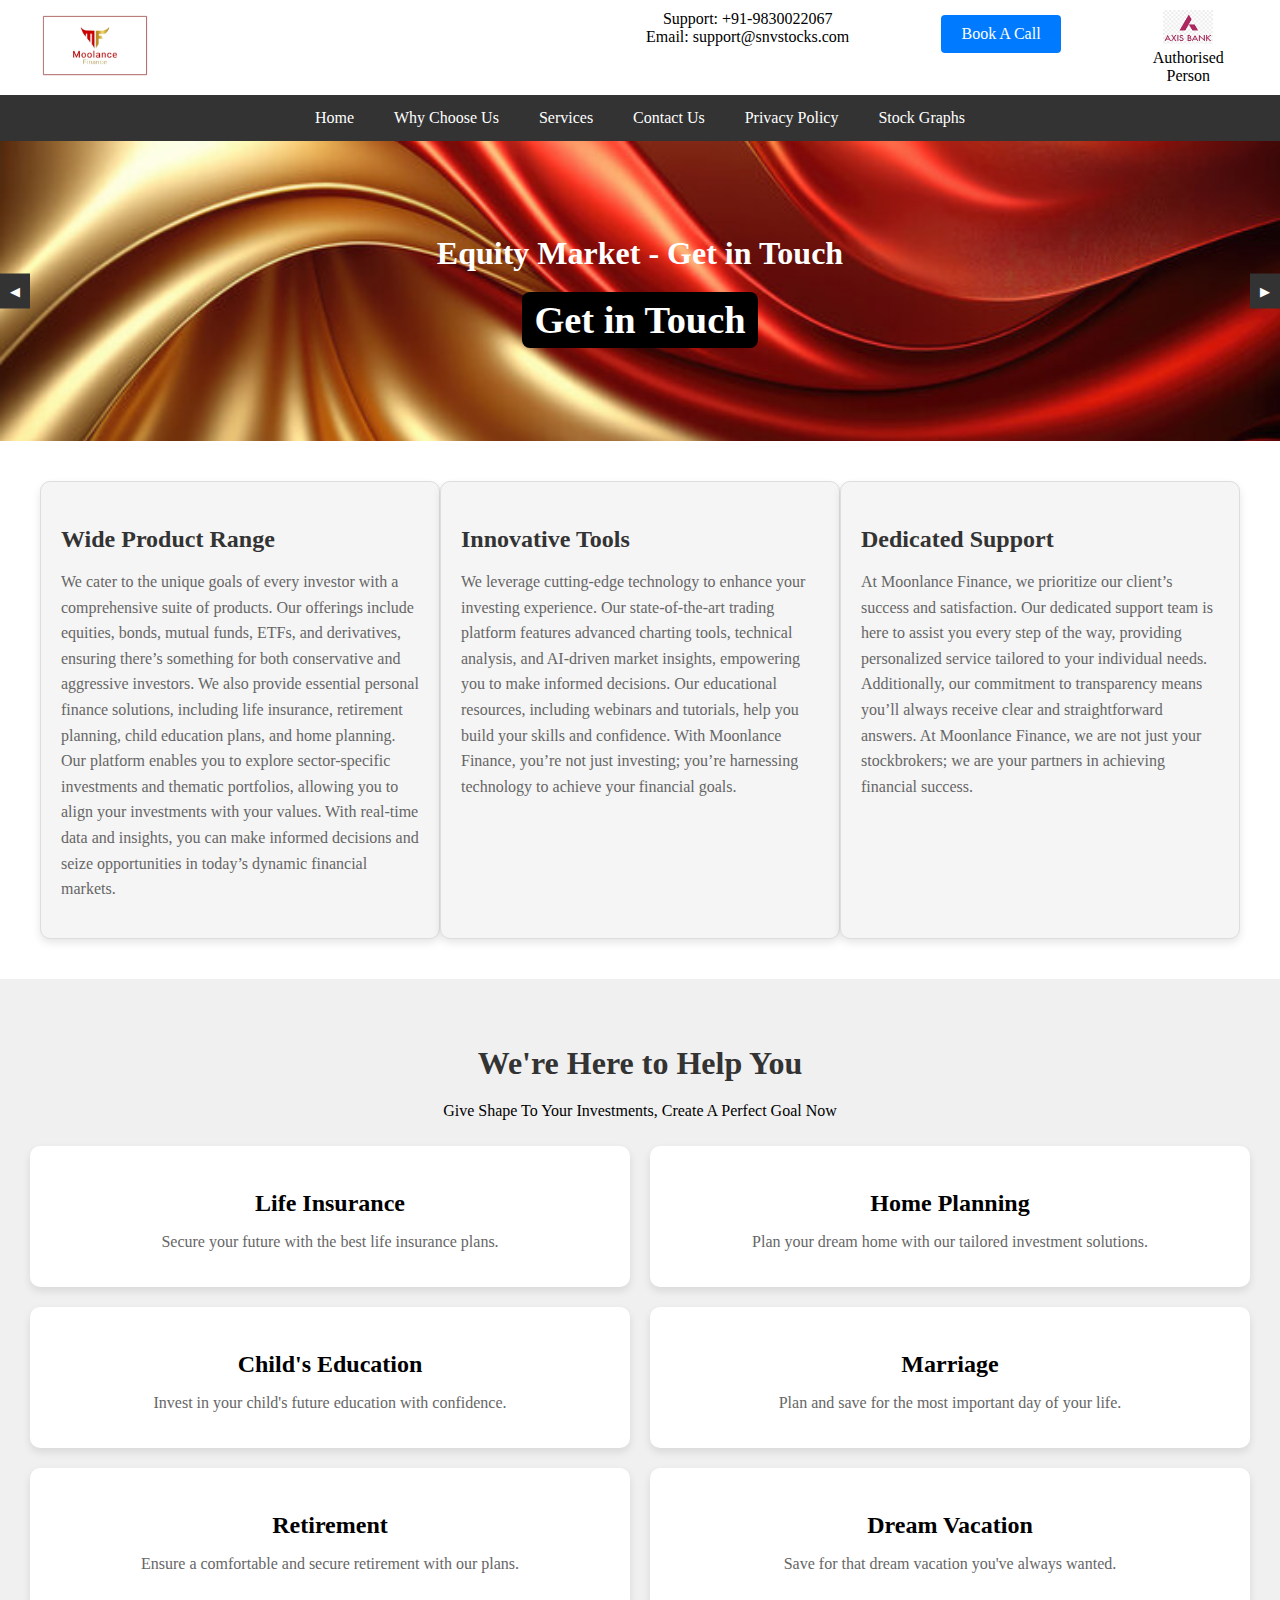
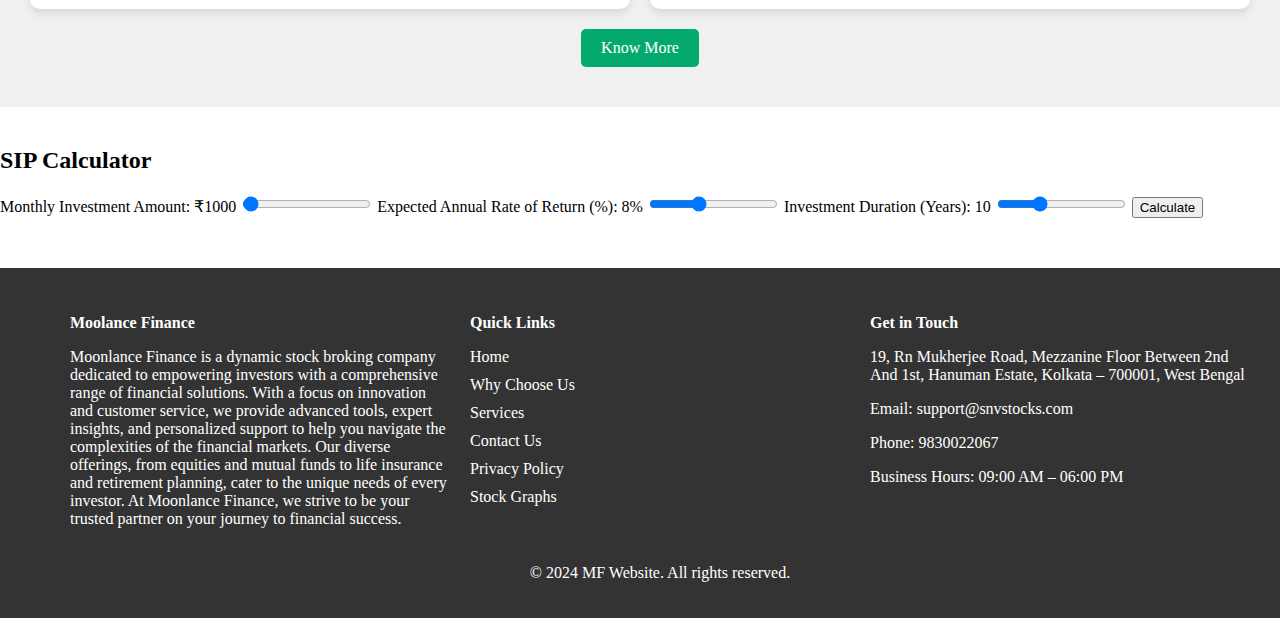
==== commit 2f9c3acc: "added some more materials" ====
--- a/index.html
+++ b/index.html
@@ -474,8 +474,8 @@
 <footer>
     <div class="footer-container">
         <div class="footer-about">
-            <p><strong>SNV STOCKS</strong></p>
-            <p>At SNV STOCKS BROKING PVT LTD, we empower you to navigate the dynamic world of investments with confidence and clarity. As seasoned experts in the financial markets, we offer personalized guidance and tailored solutions to help you achieve your investment goals.</p>
+            <p><strong>Moolance Finance</strong></p>
+            <p>Moonlance Finance is a dynamic stock broking company dedicated to empowering investors with a comprehensive range of financial solutions. With a focus on innovation and customer service, we provide advanced tools, expert insights, and personalized support to help you navigate the complexities of the financial markets. Our diverse offerings, from equities and mutual funds to life insurance and retirement planning, cater to the unique needs of every investor. At Moonlance Finance, we strive to be your trusted partner on your journey to financial success.</p>
         </div>
         <div class="footer-quick-links">
             <p><strong>Quick Links</strong></p>
